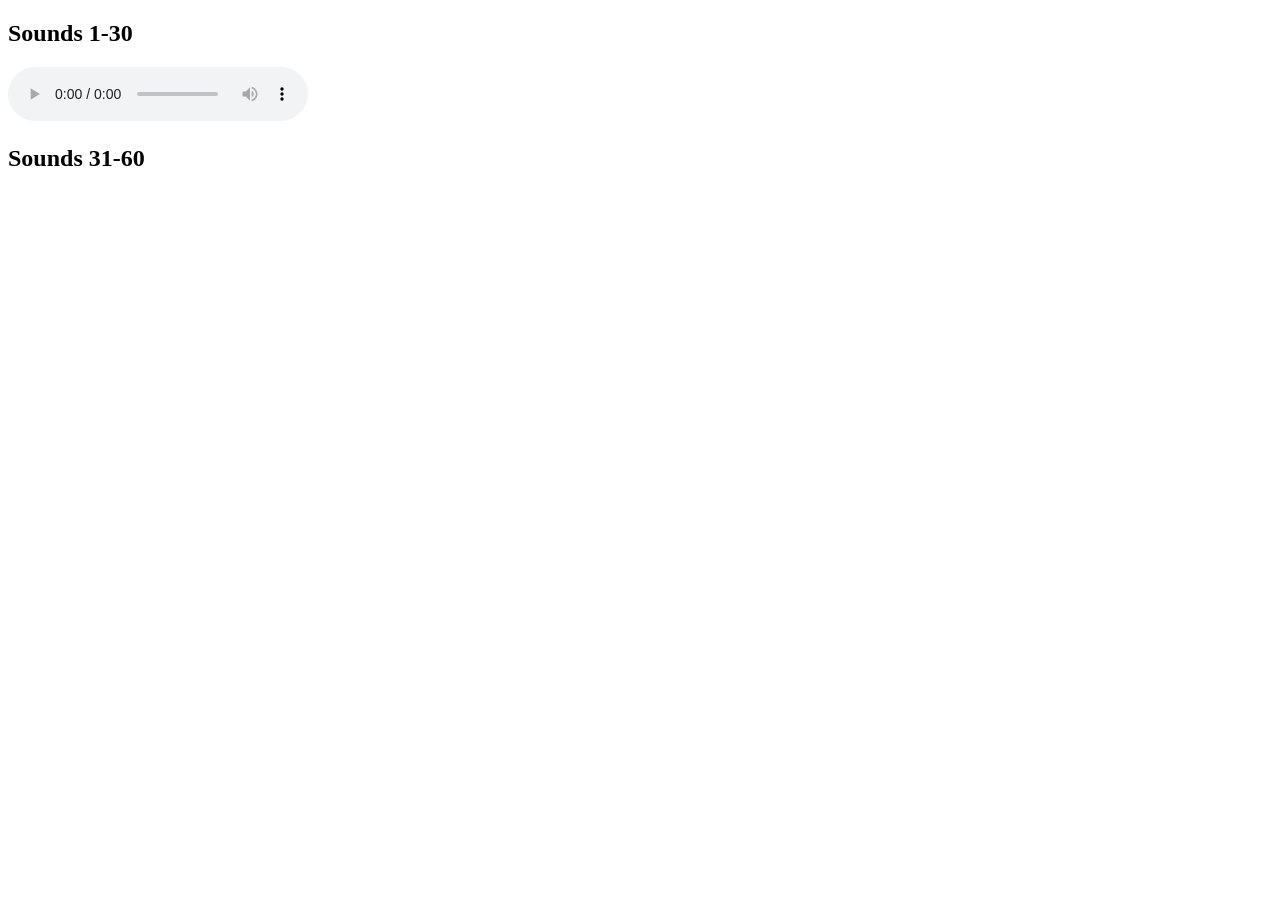
==== madrigal/index.html @ 7a4afbe7 "Create index.html" ====
<!DOCTYPE html>
<html>

  <head>
    <link rel="stylesheet" type="text/css" href="styles.css" />
    <title>Madrigal 2023 Sounds</title>

  </head>

  <body>

    <div class="uno">

      <h2>Sounds 1-30</h2>

      <div class="panels">

<audio controls>
  <source src="01.mp3" type="audio/ogg">
</audio>


      </div>

    </div>
    <div class="dos">

      <h2>Sounds 31-60</h2>

      <div class="panels">



      </div>

    </div>

  </body>

</html>
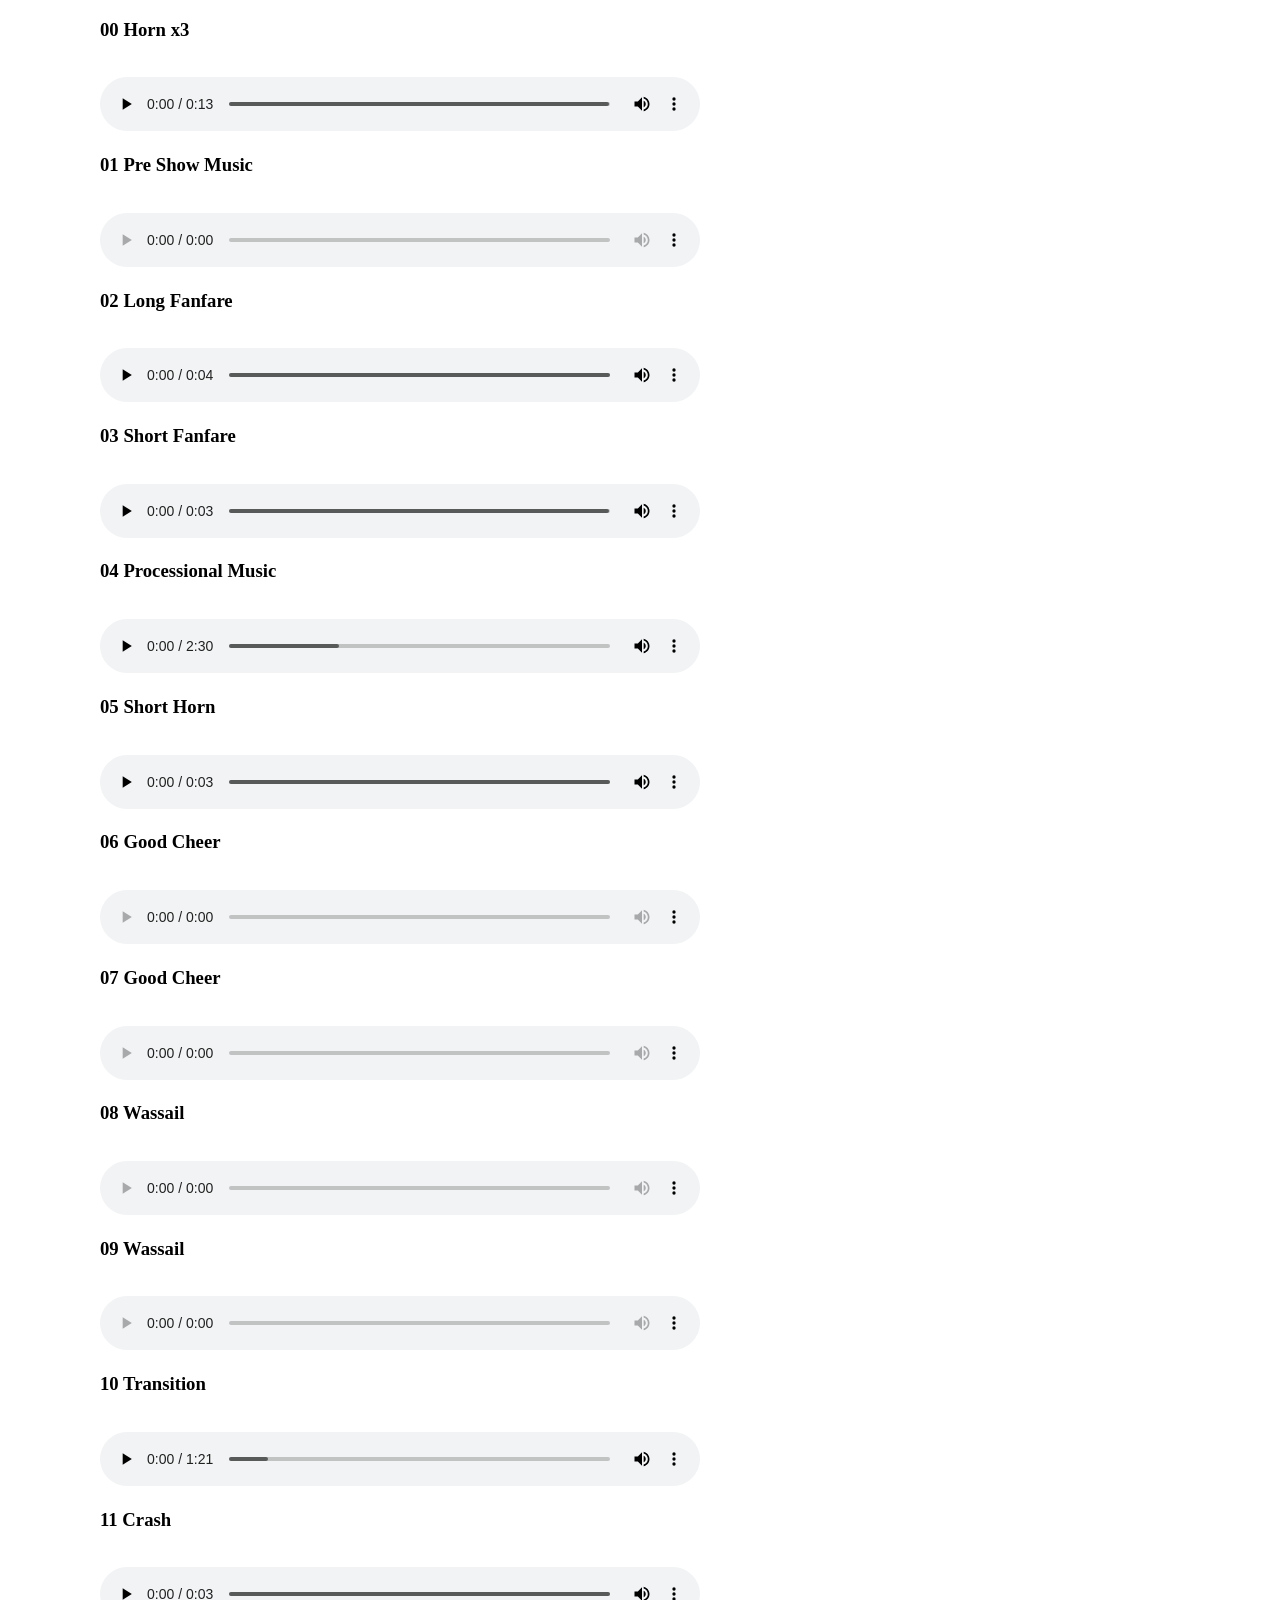
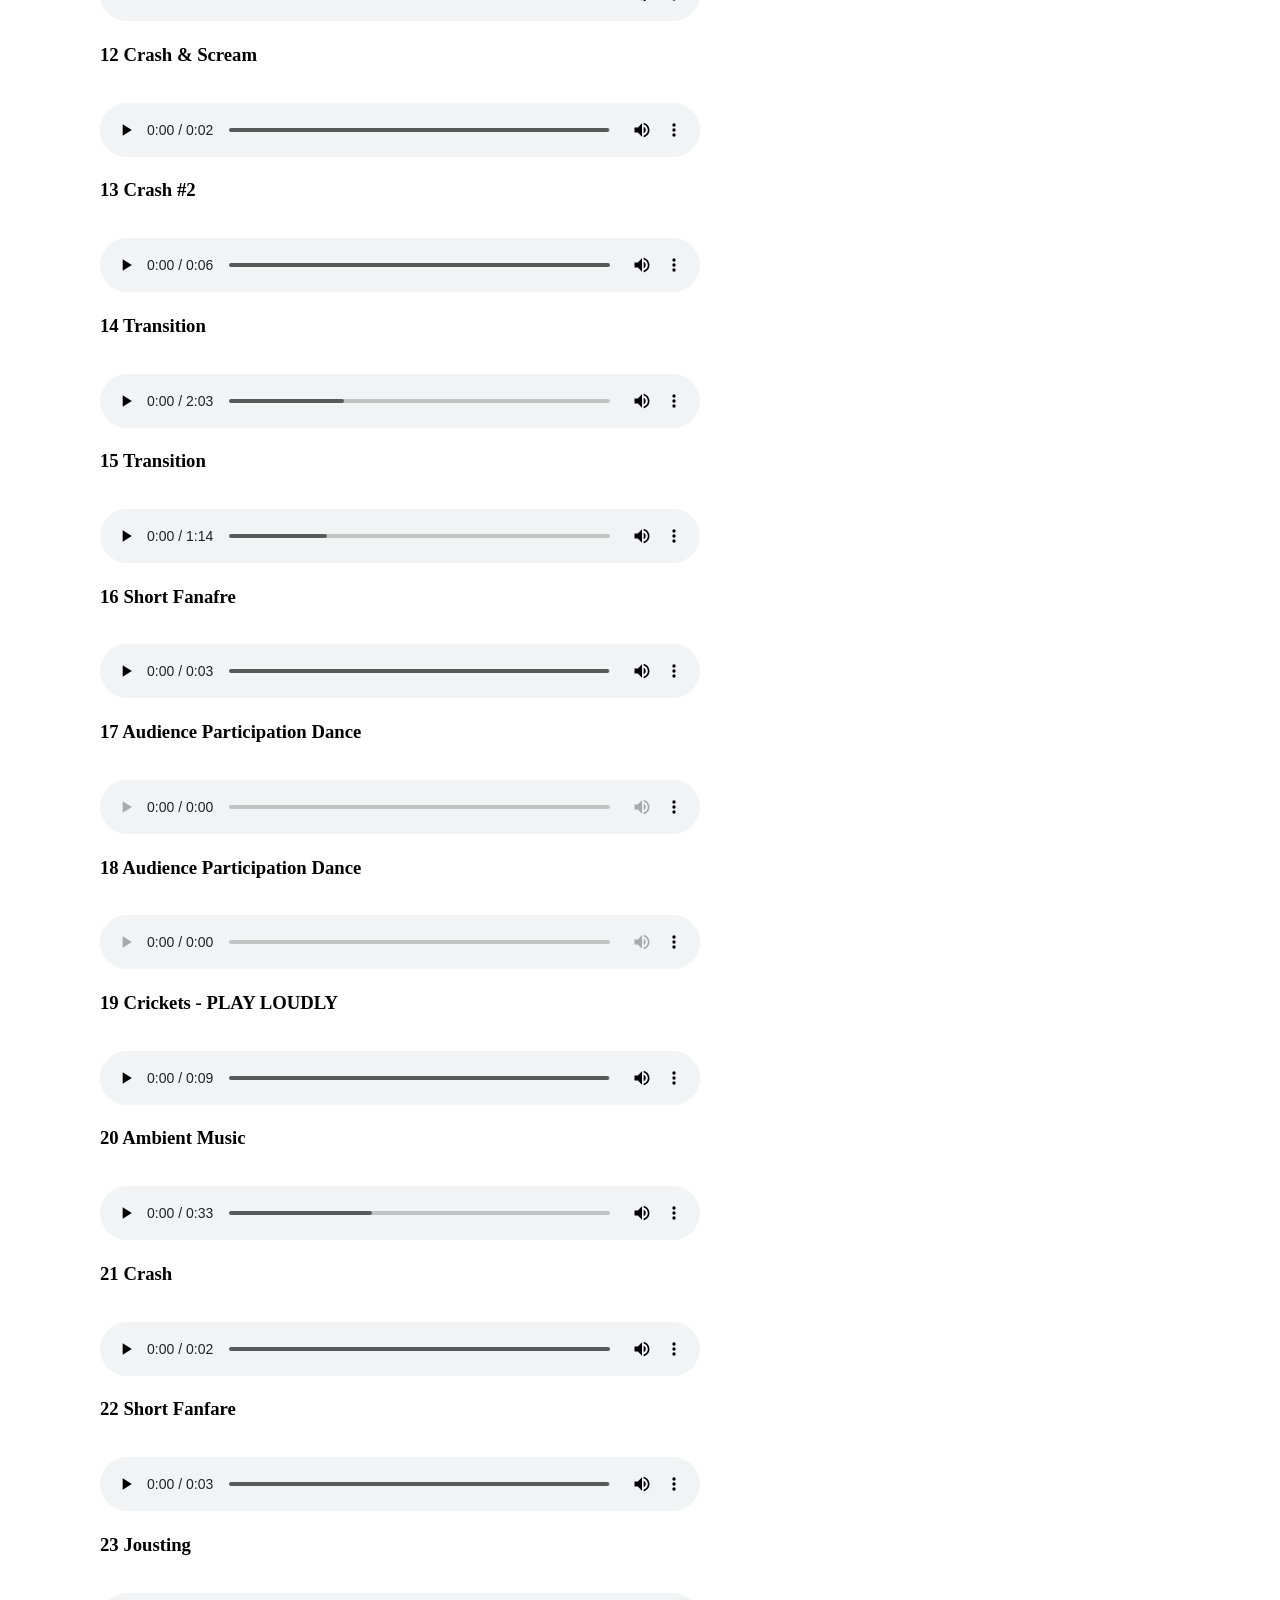
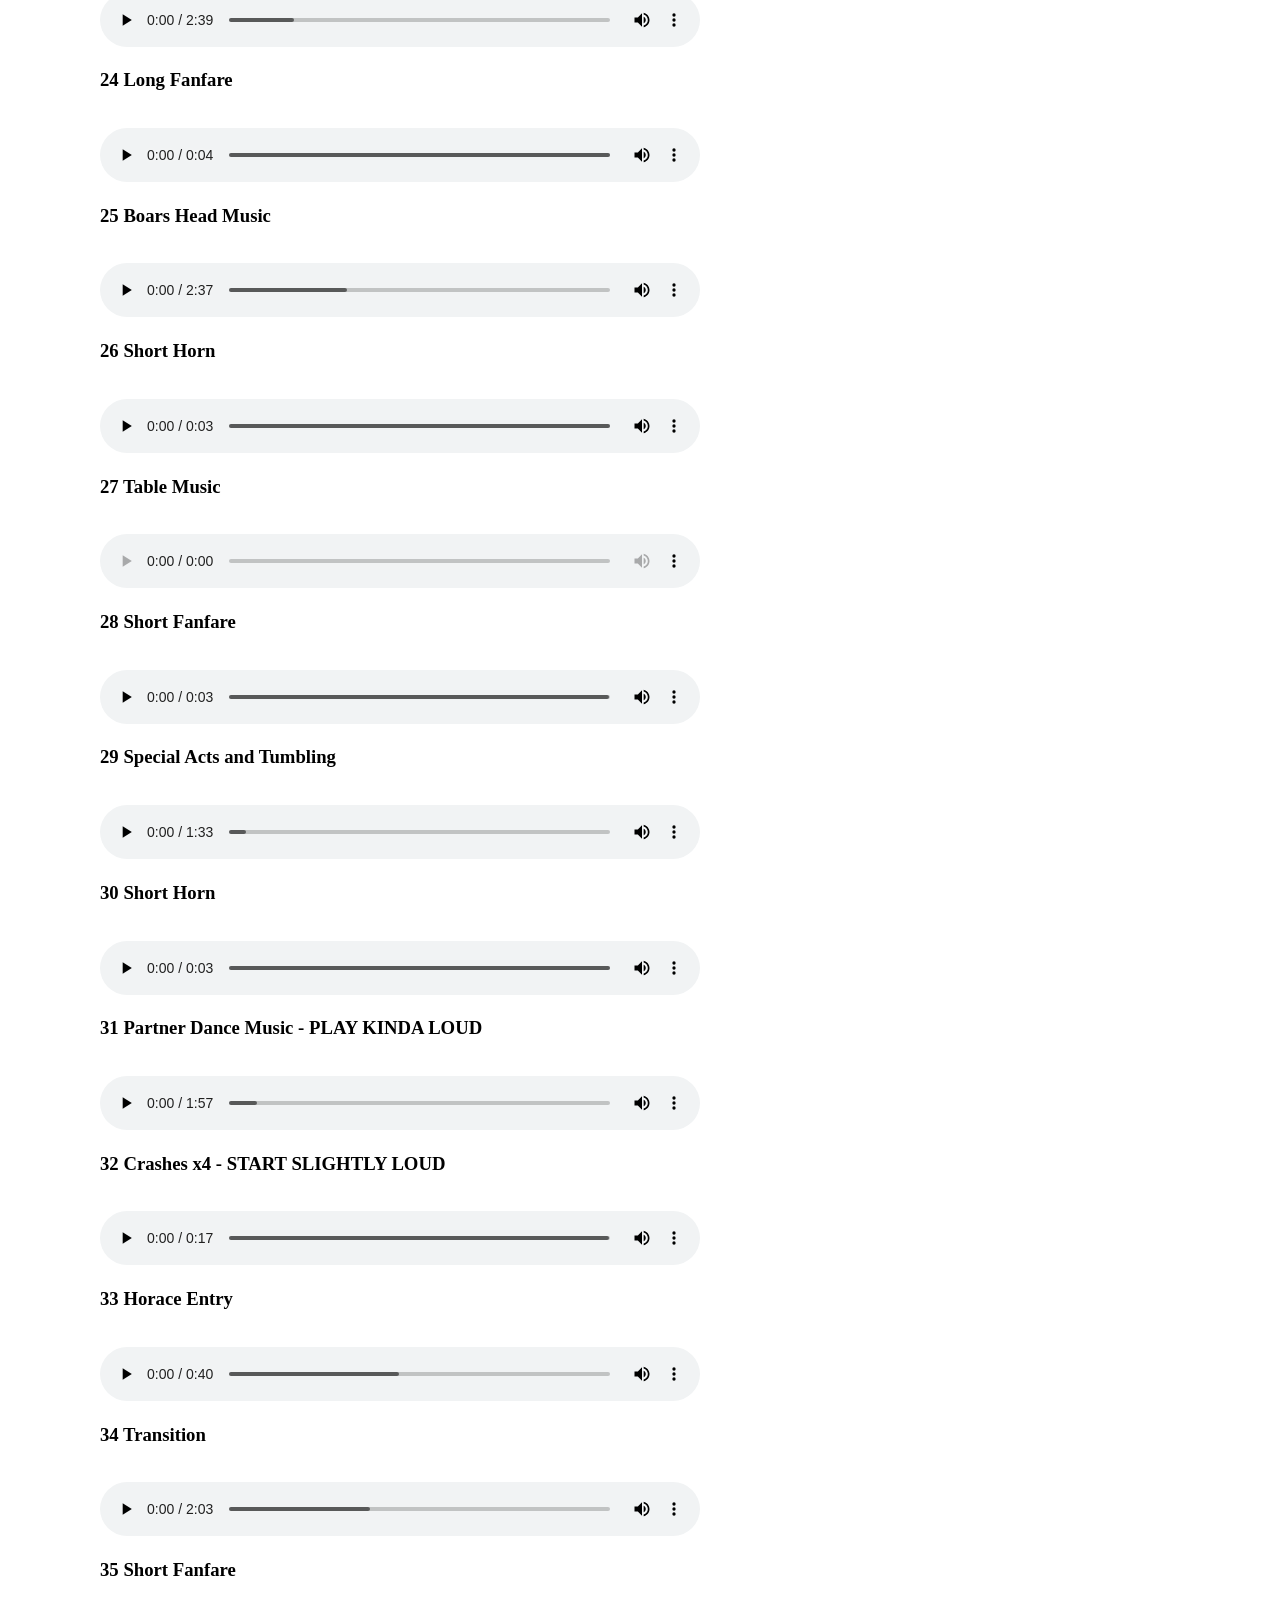
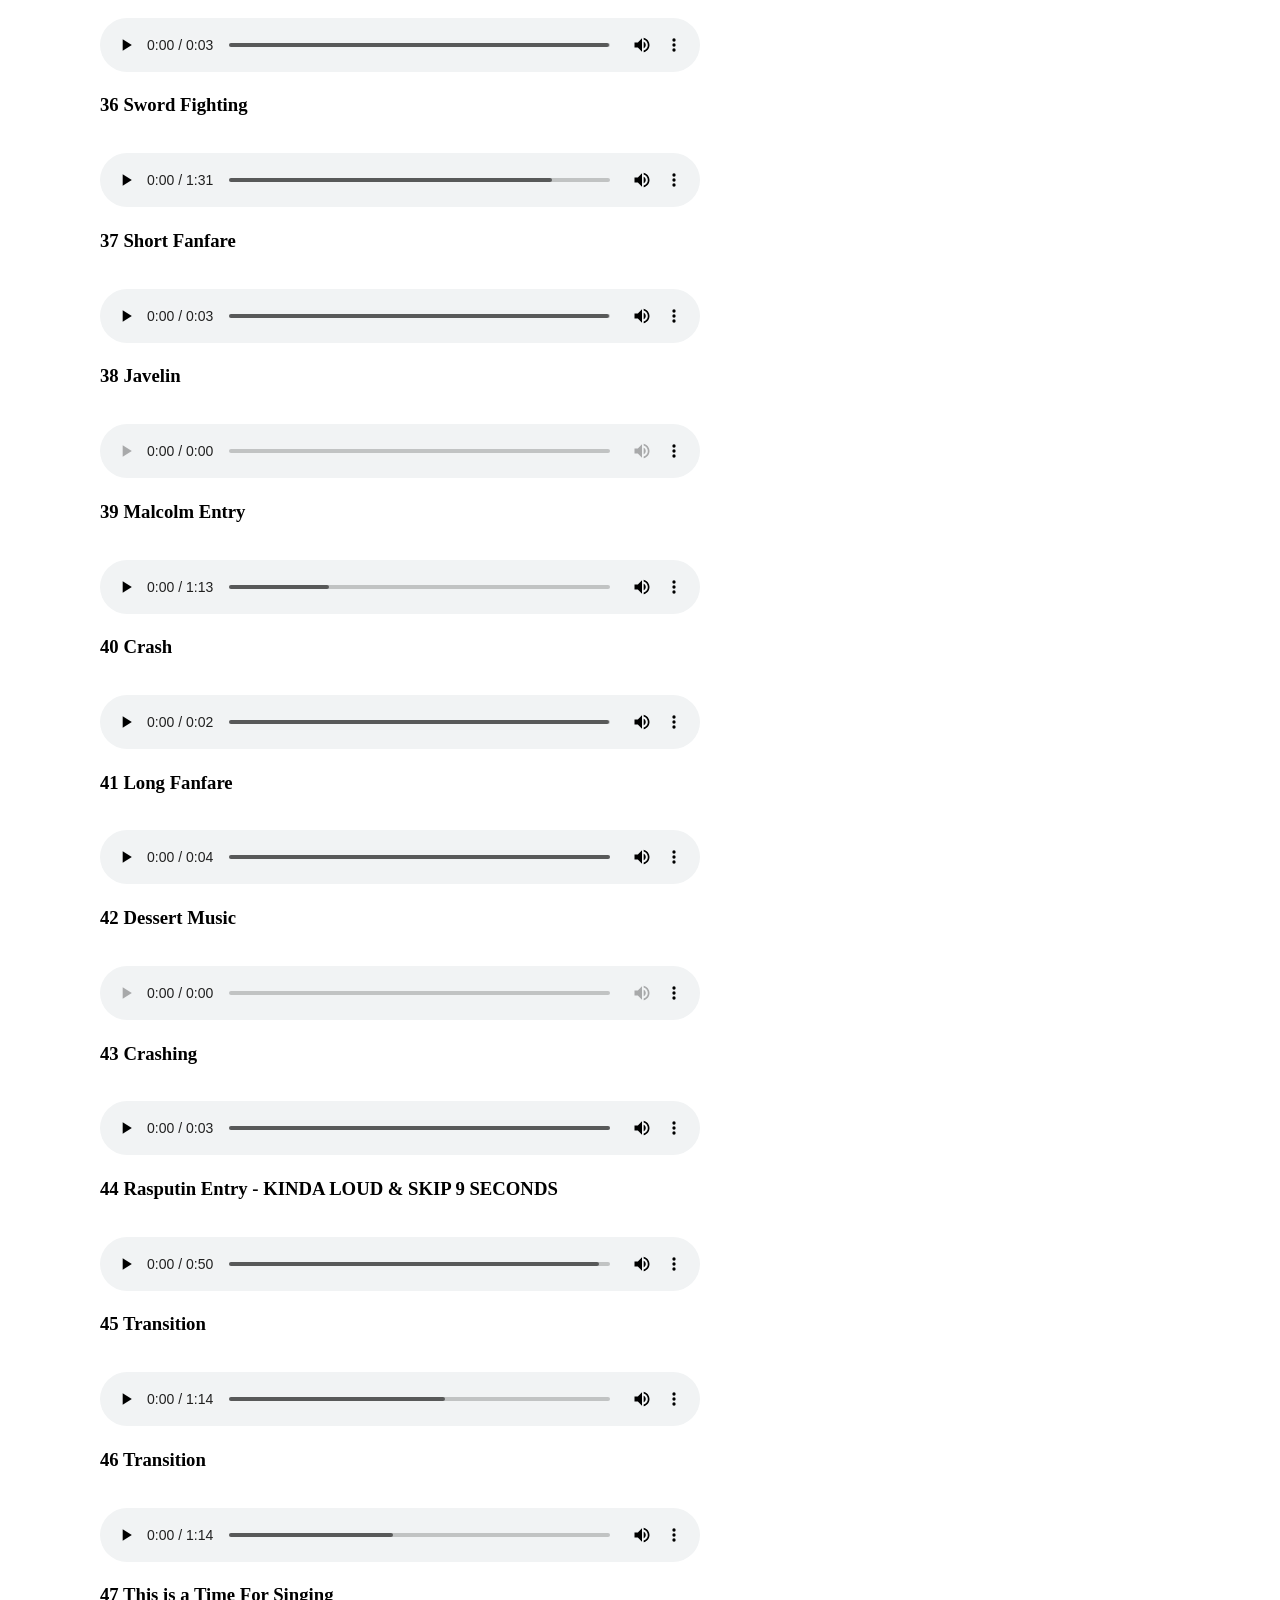
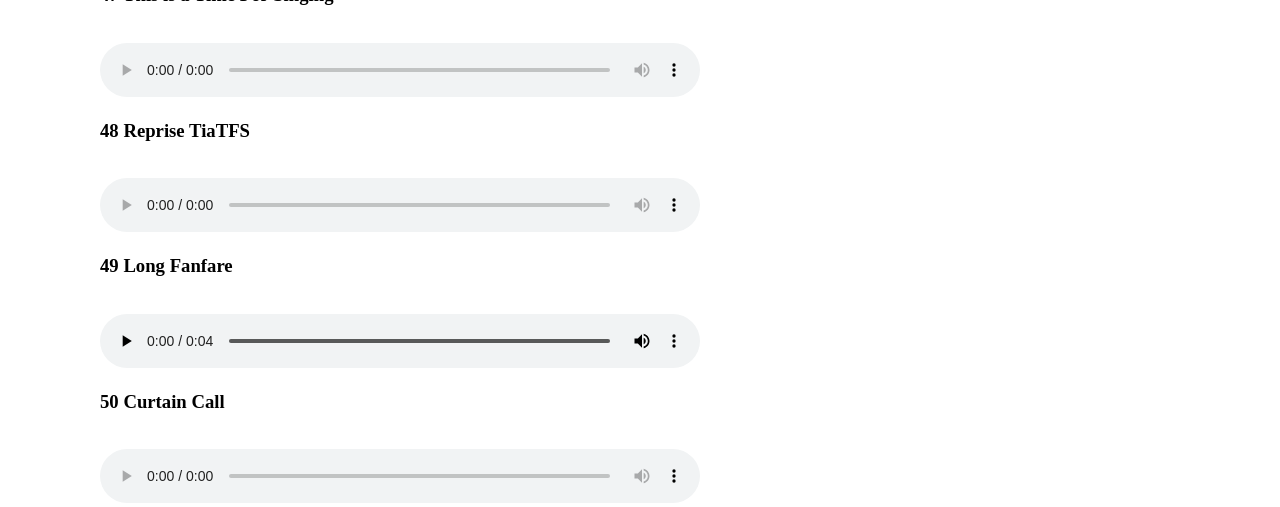
==== commit 037d2cfa: "Partly renamed stuff" ====
--- a/madrigal/index.html
+++ b/madrigal/index.html
@@ -1,40 +1,268 @@
 <!DOCTYPE html>
 <html>
 
-  <head>
-    <link rel="stylesheet" type="text/css" href="styles.css" />
-    <title>Madrigal 2023 Sounds</title>
+<head>
+  <meta charset="utf-8">
+  <meta name="viewport" content="width=device-width">
+  <title>SOUNDS</title>
+  <link href="style.css" rel="stylesheet" type="text/css" />
+</head>
 
-  </head>
-
-  <body>
-
-    <div class="uno">
-
-      <h2>Sounds 1-30</h2>
-
-      <div class="panels">
-
-<audio controls>
-  <source src="01.mp3" type="audio/ogg">
-</audio>
-
-
-      </div>
-
-    </div>
-    <div class="dos">
-
-      <h2>Sounds 31-60</h2>
-
-      <div class="panels">
-
-
-
-      </div>
-
-    </div>
-
-  </body>
-
-</html>
+<body>
+  <h3>00 Horn x3</h3>
+  <br>
+  <audio controls>
+    <source src="00.mp3" type="audio/mpeg">
+  </audio>
+  <h3>01 Pre Show Music</h3>
+  <br>
+  <audio controls>
+    <source src="01.mp3" type="audio/mpeg">
+  </audio>
+  <h3>02 Long Fanfare</h3>
+  <br>
+  <audio controls>
+    <source src="02.mp3" type="audio/mpeg">
+  </audio>
+  <h3>03 Short Fanfare</h3>
+  <br>
+  <audio controls>
+    <source src="03.mp3" type="audio/mpeg">
+  </audio>
+  <h3>04 Processional Music</h3>
+  <br>
+  <audio controls>
+    <source src="04.mp3" type="audio/mpeg">
+  </audio>
+  <h3>05 Short Horn</h3>
+  <br>
+  <audio controls>
+    <source src="05.mp3" type="audio/mpeg">
+  </audio>
+  <h3>06 Good Cheer</h3>
+  <br>
+  <audio controls>
+    <source src="06.m4a" type="audio/mpeg">
+  </audio>
+  <h3>07 Good Cheer</h3>
+  <br>
+  <audio controls>
+    <source src="06.m4a" type="audio/mpeg">
+  </audio>
+  <h3>08 Wassail</h3>
+  <br>
+  <audio controls>
+    <source src="08.m4a" type="audio/mpeg">
+  </audio>
+  <h3>09 Wassail</h3>
+  <br>
+  <audio controls>
+    <source src="08.m4a" type="audio/mpeg">
+  </audio>
+  <h3>10 Transition</h3>
+  <br>
+  <audio controls>
+    <source src="10.mp3" type="audio/mpeg">
+  </audio>
+  <h3>11 Crash</h3>
+  <br>
+  <audio controls>
+    <source src="11.mp3" type="audio/mpeg">
+  </audio>
+  <h3>12 Crash & Scream</h3>
+  <br>
+  <audio controls>
+    <source src="12.mp3" type="audio/mpeg">
+  </audio>
+  <h3>13 Crash #2</h3>
+  <br>
+  <audio controls>
+    <source src="13.mp3" type="audio/mpeg">
+  </audio>
+  <h3>14 Transition</h3>
+  <br>
+  <audio controls>
+    <source src="14.mp3" type="audio/mpeg">
+  </audio>
+  <h3>15 Transition</h3>
+  <br>
+  <audio controls>
+    <source src="45.mp3" type="audio/mpeg">
+  </audio>
+  <h3>16 Short Fanafre</h3>
+  <br>
+  <audio controls>
+    <source src="03.mp3" type="audio/mpeg">
+  </audio>
+  <h3>17 Audience Participation Dance</h3>
+  <br>
+  <audio controls>
+    <source src="17.m4a" type="audio/mpeg">
+  </audio>
+  <h3>18 Audience Participation Dance</h3>
+  <br>
+  <audio controls>
+    <source src="17.m4a" type="audio/mpeg">
+  </audio>
+  <h3>19 Crickets - PLAY LOUDLY</h3>
+  <br>
+  <audio controls>
+    <source src="19.mp3" type="audio/mpeg">
+  </audio>
+  <h3>20 Ambient Music</h3>
+  <br>
+  <audio controls>
+    <source src="20.mp3" type="audio/mpeg">
+  </audio>
+  <h3>21 Crash</h3>
+  <br>
+  <audio controls>
+    <source src="21.mp3" type="audio/mpeg">
+  </audio>
+  <h3>22 Short Fanfare</h3>
+  <br>
+  <audio controls>
+    <source src="03.mp3" type="audio/mpeg">
+  </audio>
+  <h3>23 Jousting</h3>
+  <br>
+  <audio controls>
+    <source src="23.mp3" type="audio/mpeg">
+  </audio>
+  <h3>24 Long Fanfare</h3>
+  <br>
+  <audio controls>
+    <source src="02.mp3" type="audio/mpeg">
+  </audio>
+  <h3>25 Boars Head Music</h3>
+  <br>
+  <audio controls>
+    <source src="25.mp3" type="audio/mpeg">
+  </audio>
+  <h3>26 Short Horn</h3>
+  <br>
+  <audio controls>
+    <source src="05.mp3" type="audio/mpeg">
+  </audio>
+  <h3>27 Table Music</h3>
+  <br>
+  <audio controls>
+    <source src="27.mp3" type="audio/mpeg">
+  </audio>
+  <h3>28 Short Fanfare</h3>
+  <br>
+  <audio controls>
+    <source src="03.mp3" type="audio/mpeg">
+  </audio>
+  <h3>29 Special Acts and Tumbling</h3>
+  <br>
+  <audio controls>
+    <source src="29.mp3" type="audio/mpeg">
+  </audio>
+  <h3>30 Short Horn</h3>
+  <br>
+  <audio controls>
+    <source src="05.mp3" type="audio/mpeg">
+  </audio>
+  <h3>31 Partner Dance Music - PLAY KINDA LOUD</h3>
+  <br>
+  <audio controls>
+    <source src="31.mp3" type="audio/mpeg">
+  </audio>
+  <h3>32 Crashes x4 - START SLIGHTLY LOUD</h3>
+  <br>
+  <audio controls>
+    <source src="32.mp3" type="audio/mpeg">
+  </audio>
+  <h3>33 Horace Entry</h3>
+  <br>
+  <audio controls>
+    <source src="33.mp3" type="audio/mpeg">
+  </audio>
+   <h3>34 Transition</h3>
+  <br>
+  <audio controls>
+    <source src="34.mp3" type="audio/mpeg">
+  </audio>
+  <h3>35 Short Fanfare</h3>
+  <br>
+  <audio controls>
+    <source src="03.mp3" type="audio/mpeg">
+  </audio>
+  <h3>36 Sword Fighting</h3>
+  <br>
+  <audio controls>
+    <source src="36.mp3" type="audio/mpeg">
+  </audio>
+  <h3>37 Short Fanfare</h3>
+  <br>
+  <audio controls>
+    <source src="03.mp3" type="audio/mpeg">
+  </audio>
+  <h3>38 Javelin</h3>
+  <br>
+  <audio controls>
+    <source src="38.mp3" type="audio/mpeg">
+  </audio>
+  <h3>39 Malcolm Entry</h3>
+  <br>
+  <audio controls>
+    <source src="39.mp3" type="audio/mpeg">
+  </audio>
+  <h3>40 Crash</h3>
+  <br>
+  <audio controls>
+    <source src="40.mp3" type="audio/mpeg">
+  </audio>
+  <h3>41 Long Fanfare</h3>
+  <br>
+  <audio controls>
+    <source src="02.mp3" type="audio/mpeg">
+  </audio>
+  <h3>42 Dessert Music</h3>
+  <br>
+  <audio controls>
+    <source src="42.mp3" type="audio/mpeg">
+  </audio>
+  <h3>43 Crashing</h3>
+  <br>
+  <audio controls>
+    <source src="11.mp3" type="audio/mpeg">
+  </audio>
+  <h3>44 Rasputin Entry - KINDA LOUD & SKIP 9 SECONDS</h3>
+  <br>
+  <audio controls>
+    <source src="44.mp3" type="audio/mpeg">
+  </audio>
+  <h3>45 Transition</h3>
+  <br>
+  <audio controls>
+    <source src="45.mp3" type="audio/mpeg">
+  </audio>
+  <h3>46 Transition</h3>
+  <br>
+  <audio controls>
+    <source src="46.mp3" type="audio/mpeg">
+  </audio>
+  <h3>47 This is a Time For Singing</h3>
+  <br>
+  <audio controls>
+    <source src="47.m4a" type="audio/mpeg">
+  </audio>
+  <h3>48 Reprise TiaTFS</h3>
+  <br>
+  <audio controls>
+    <source src="47.m4a" type="audio/mpeg">
+  </audio>
+  <h3>49 Long Fanfare</h3>
+  <br>
+  <audio controls>
+    <source src="02.mp3" type="audio/mpeg">
+  </audio>
+<h3>50 Curtain Call</h3>
+  <br>
+  <audio controls>
+    <source src="50.mp3" type="audio/mpeg">
+  </audio>
+</body>
+</html>
--- a/madrigal/style.css
+++ b/madrigal/style.css
@@ -0,0 +1,8 @@
+html, body {
+  height: 100%;
+  width: 100%;
+  margin-left: 50px;
+}
+audio{
+  width: 600px;
+}
